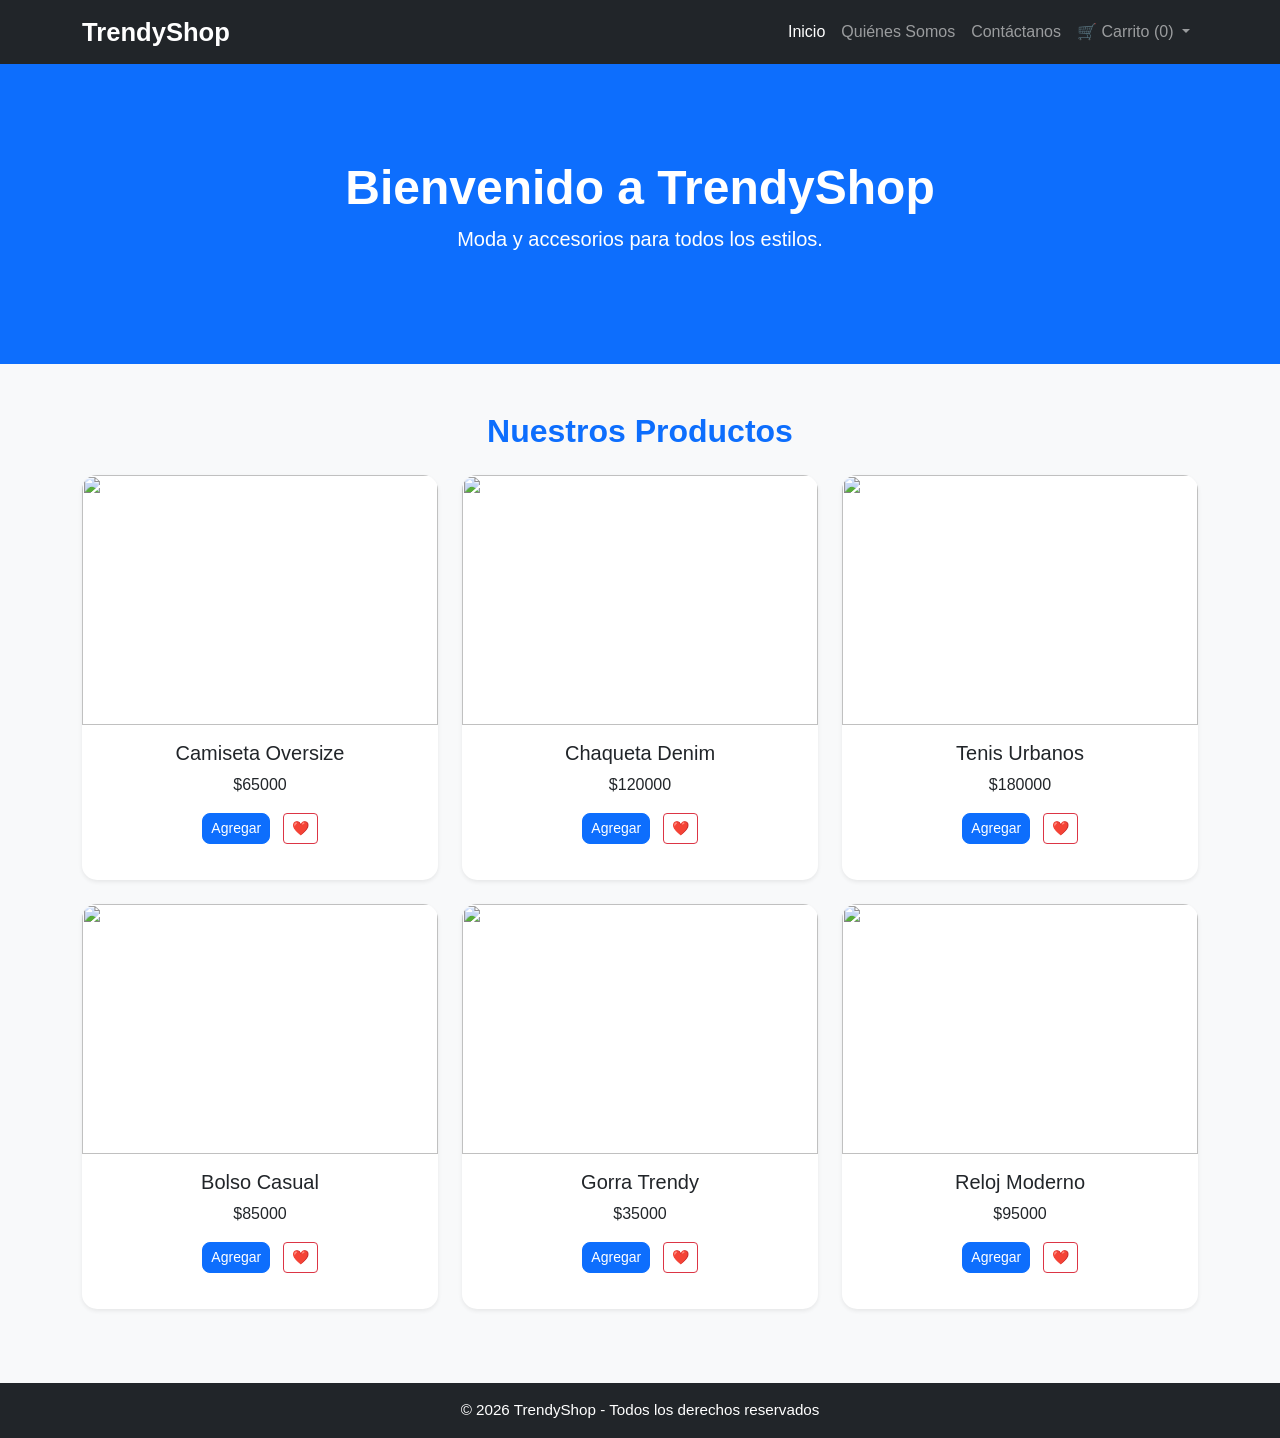
==== index.html @ 935853e8 "Merge branch 'recuperacion-funcional' of github.com:Khadija1103/Hackathon-Cohorte-12-Generation into" ====
<!doctype html>
<html lang="es">
  <head>
    <meta charset="UTF-8" />
    <meta name="viewport" content="width=device-width, initial-scale=1.0" />
    <title>TrendyShop - Inicio</title>

    <link
      href="https://cdn.jsdelivr.net/npm/bootstrap@5.3.3/dist/css/bootstrap.min.css"
      rel="stylesheet"
    />
    <link rel="stylesheet" href="css/style.css" />
  </head>

<body>

    <!-- Navbar -->
    <nav class="navbar navbar-expand-lg navbar-dark bg-dark">
        <div class="container">

            <a class="navbar-brand" href="index.html">
                TrendyShop
            </a>

            <button class="navbar-toggler" type="button" data-bs-toggle="collapse" data-bs-target="#menu">
                <span class="navbar-toggler-icon"></span>
            </button>

            <div class="collapse navbar-collapse" id="menu">
                <ul class="navbar-nav ms-auto">

                    <li class="nav-item">
                        <a class="nav-link active" href="index.html">Inicio</a>
                    </li>

                    <li class="nav-item">
                        <a class="nav-link" href="quienes-somos.html">Quiénes Somos</a>
                    </li>

                    <li class="nav-item">
                        <a class="nav-link" href="contactanos.html">Contáctanos</a>
                    </li>

                    <!-- 🛒 CARRITO DROPDOWN -->
                    <li class="nav-item dropdown">

                        <a class="nav-link dropdown-toggle" href="#" role="button" data-bs-toggle="dropdown">
                            🛒 Carrito (<span id="contador-carrito">0</span>)
                        </a>

                        <ul class="dropdown-menu dropdown-menu-end p-3" style="min-width: 300px;">

                            <li>
                                <div id="contenedor-carrito"></div>
                            </li>

                            <li><hr class="dropdown-divider"></li>

                            <li class="text-center">
                                <strong>Total: <span id="total">$0</span></strong>
                            </li>

                        </ul>

                    </li>

                </ul>
            </div>

        </div>
    </nav>

    <!-- Hero -->
    <header class="bg-primary text-white text-center py-5">
        <div class="container">
            <h1>Bienvenido a TrendyShop</h1>
            <p class="lead">
                Moda y accesorios para todos los estilos.
            </p>
        </div>
    </header>

    <!-- Catálogo -->
    <section class="container my-5">

        <h2 class="text-center mb-4">Nuestros Productos</h2>

        <div class="row" id="contenedor-productos">
            <!-- JS -->
        </div>

    </section>

    <!-- Footer -->
    <footer class="bg-dark text-white text-center p-3">
        <p class="mb-0">
            © 2026 TrendyShop - Todos los derechos reservados
        </p>
    </footer>

<!-- SCRIPTS -->
<script src="js/productos.js"></script>
<script src="js/carrito.js"></script>
<script src="js/ui.js"></script>
<script src="js/app.js"></script>
<script src="js/auth.js"></script>

    <script src="https://cdn.jsdelivr.net/npm/bootstrap@5.3.3/dist/js/bootstrap.bundle.min.js"></script>

</body>

</html>
---- css/style.css ----
:root {
  --primary: #111111;
  --secondary: #d7b98a;
  --accent: #e5d0ab;
  --background: #f8f8f6;
  --surface: #ffffff;
  --text: #232323;
}

/* RESET */
* {
  margin: 0;
  padding: 0;
  box-sizing: border-box;
}

/* GENERAL */
body {
  font-family: Arial, Helvetica, sans-serif;
  background-color: #f8f9fa;
  color: #333;
}

/* NAVBAR */
.navbar-brand {
  font-size: 1.6rem;
  font-weight: bold;
}

.nav-link {
  transition: 0.3s;
}

.nav-link:hover {
  color: #0d6efd !important;
}

/* HERO */
header {
  min-height: 300px;
  display: flex;
  align-items: center;
  justify-content: center;
}

header h1 {
  font-size: 3rem;
  font-weight: bold;
}

header p {
  font-size: 1.2rem;
}

/* TITULOS */
h2 {
  font-weight: bold;
  color: #0d6efd;
}

/* PRODUCTOS */
.product-img {
  width: 100%;
  height: 250px;
  object-fit: cover;
}

/* CARDS */
.card {
  border: none;
  border-radius: 15px;
  overflow: hidden;
  transition: 0.3s;
  margin-bottom: 20px;
}

.card:hover {
  transform: translateY(-8px);
  box-shadow: 0px 8px 20px rgba(0,0,0,0.15);
}

.card img {
  width: 100%;
  height: 250px;
  object-fit: cover;
}

.card-title {
  font-size: 1.2rem;
  font-weight: bold;
}

.card-text {
  color: #0d6efd;
  font-size: 1.1rem;
  font-weight: bold;
}

/* BOTONES */
.btn-primary {
  border-radius: 8px;
}

.btn-primary:hover {
  transform: scale(1.03);
}

/* AUTH */
.auth-container {
  max-width: 420px;
  margin: 60px auto;
  background: white;
  padding: 30px;
  border-radius: 15px;
  box-shadow: 0 5px 20px rgba(0,0,0,0.15);
}

.auth-title {
  text-align: center;
  font-size: 26px;
  margin-bottom: 20px;
  font-weight: bold;
  color: #0d6efd;
}

.auth-btn {
  width: 100%;
  border-radius: 10px;
}

/* PERFIL */
.perfil-container {
  max-width: 600px;
  margin: 40px auto;
  background: #fff;
  padding: 30px;
  border-radius: 12px;
  box-shadow: 0 4px 20px rgba(0,0,0,0.1);
  text-align: center;
}

/* SIDEBAR */
.sidebar {
  position: fixed;
  top: 0;
  left: -250px;
  width: 250px;
  height: 100%;
  background: #111;
  padding-top: 60px;
  transition: 0.3s;
}

.sidebar.active {
  left: 0;
}

.sidebar a {
  display: block;
  color: white;
  padding: 15px;
  text-decoration: none;
}

.sidebar a:hover {
  background: #0d6efd;
}

/* FOOTER */
footer {
  margin-top: 50px;
  font-size: 0.95rem;
}

/* RESPONSIVE */
@media (max-width: 768px) {
  header h1 { font-size: 2.2rem; }
  header p { font-size: 1rem; }
  .navbar-brand { font-size: 1.3rem; }
}

@media (max-width: 576px) {
  header {
    min-height: 220px;
    padding: 20px;
  }

  header h1 { font-size: 1.8rem; }
  h2 { font-size: 1.5rem; }

  .card img {
    height: 200px;
  }
}
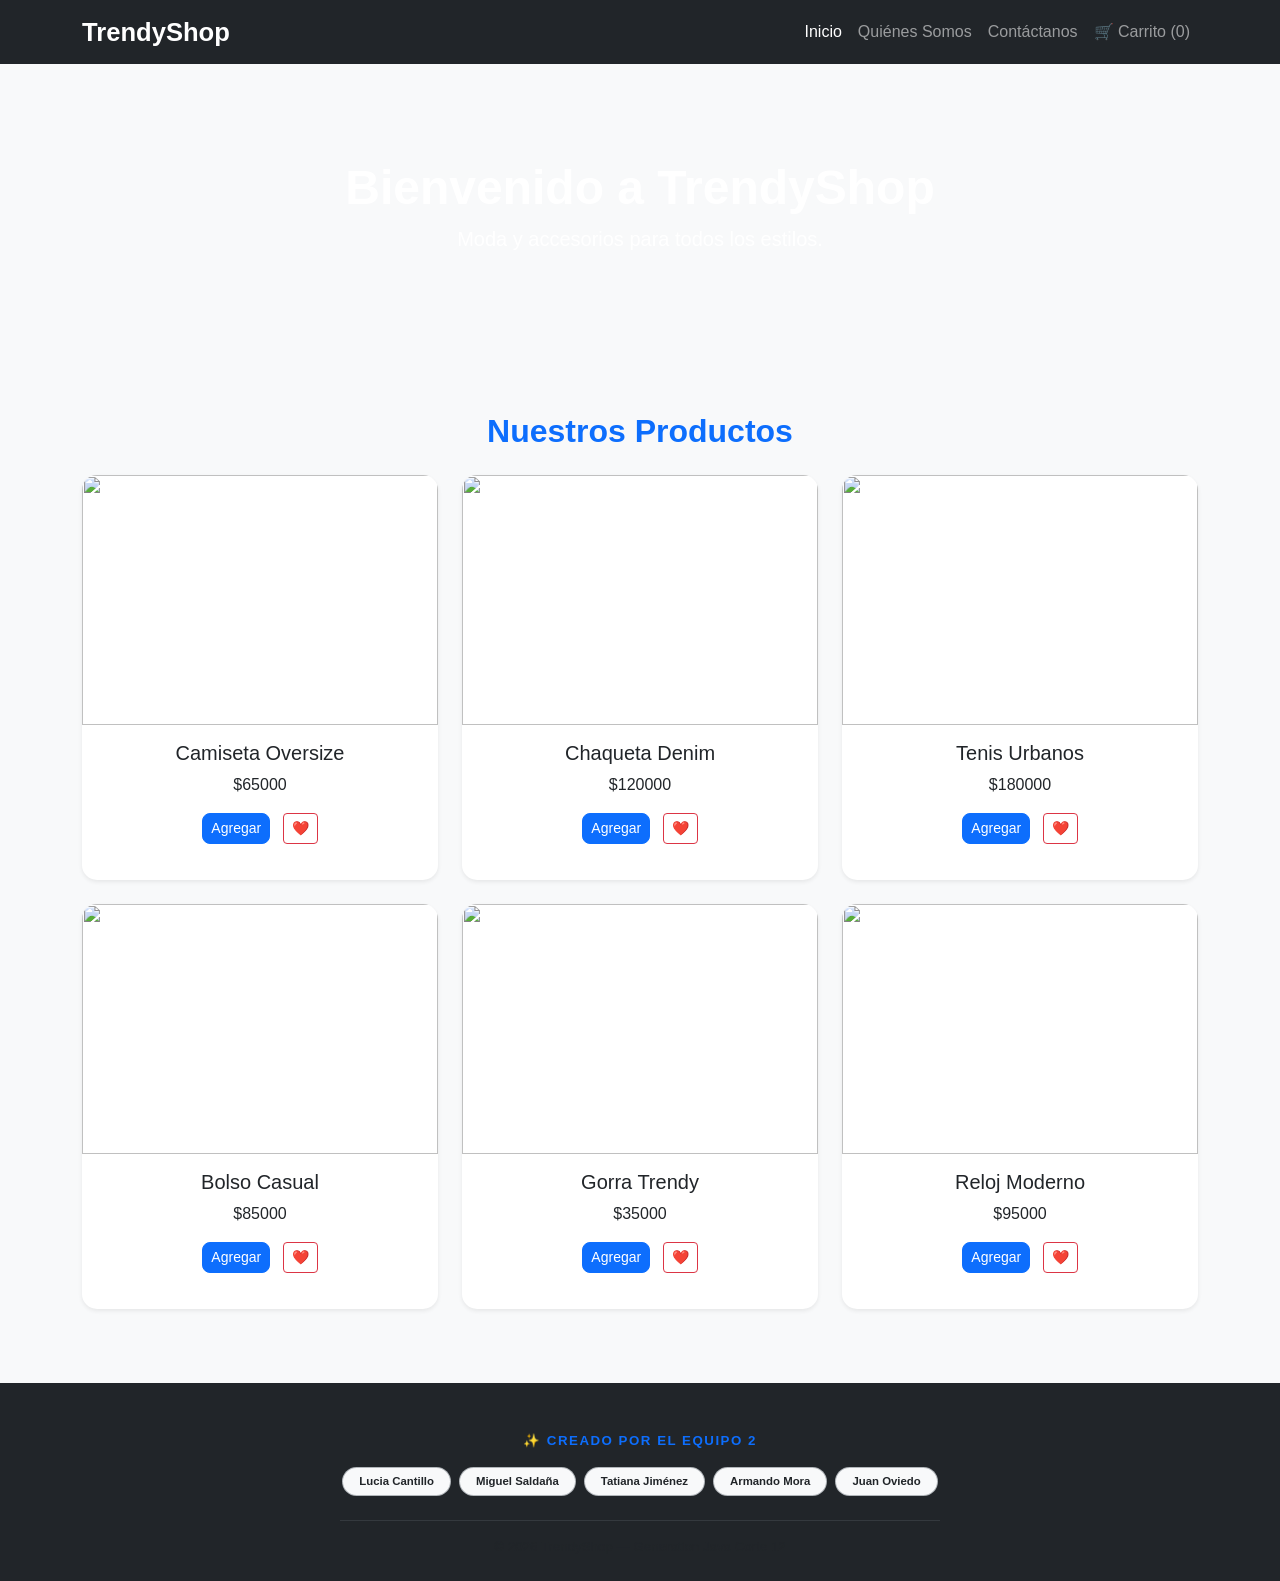
==== commit 808a8fb2: "Footer y formato del codigo HTML" ====
--- a/index.html
+++ b/index.html
@@ -1,112 +1,102 @@
 <!doctype html>
 <html lang="es">
-  <head>
-    <meta charset="UTF-8" />
-    <meta name="viewport" content="width=device-width, initial-scale=1.0" />
-    <title>TrendyShop - Inicio</title>
 
-    <link
-      href="https://cdn.jsdelivr.net/npm/bootstrap@5.3.3/dist/css/bootstrap.min.css"
-      rel="stylesheet"
-    />
-    <link rel="stylesheet" href="css/style.css" />
-  </head>
+<head>
+  <meta charset="UTF-8" />
+  <meta name="viewport" content="width=device-width, initial-scale=1.0" />
+  <title>TrendyShop - Inicio</title>
+
+  <link href="https://cdn.jsdelivr.net/npm/bootstrap@5.3.3/dist/css/bootstrap.min.css" rel="stylesheet" />
+  <link rel="stylesheet" href="css/style.css" />
+</head>
 
 <body>
+  <!-- Navbar -->
+  <nav class="navbar navbar-expand-lg navbar-dark bg-dark">
+    <div class="container">
+      <a class="navbar-brand" href="index.html"> TrendyShop </a>
 
-    <!-- Navbar -->
-    <nav class="navbar navbar-expand-lg navbar-dark bg-dark">
-        <div class="container">
+      <button class="navbar-toggler" type="button" data-bs-toggle="collapse" data-bs-target="#menu">
+        <span class="navbar-toggler-icon"></span>
+      </button>
 
-            <a class="navbar-brand" href="index.html">
-                TrendyShop
+      <div class="collapse navbar-collapse" id="menu">
+        <ul class="navbar-nav ms-auto">
+          <li class="nav-item">
+            <a class="nav-link active" href="index.html">Inicio</a>
+          </li>
+
+          <li class="nav-item">
+            <a class="nav-link" href="quienes-somos.html">Quiénes Somos</a>
+          </li>
+
+          <li class="nav-item">
+            <a class="nav-link" href="contactanos.html">Contáctanos</a>
+          </li>
+
+          <li class="nav-item">
+            <a class="nav-link" href="#">
+              🛒 Carrito (<span id="contador-carrito">0</span>)
             </a>
+          </li>
+        </ul>
+      </div>
+    </div>
+  </nav>
 
-            <button class="navbar-toggler" type="button" data-bs-toggle="collapse" data-bs-target="#menu">
-                <span class="navbar-toggler-icon"></span>
-            </button>
+  <!-- Hero -->
+  <header class="b text-white text-center py-5 ">
+    <div class="container">
+      <h1>Bienvenido a TrendyShop</h1>
+      <p class="lead">Moda y accesorios para todos los estilos.</p>
+    </div>
+  </header>
 
-            <div class="collapse navbar-collapse" id="menu">
-                <ul class="navbar-nav ms-auto">
+  <!-- Catálogo -->
+  <main>
+    <section class="container my-5">
+      <h2 class="text-center mb-4">Nuestros Productos</h2>
 
-                    <li class="nav-item">
-                        <a class="nav-link active" href="index.html">Inicio</a>
-                    </li>
+      <div class="row" id="contenedor-productos">
+        <!-- Las tarjetas se cargarán con JavaScript -->
+      </div>
+    </section>
+  </main>
 
-                    <li class="nav-item">
-                        <a class="nav-link" href="quienes-somos.html">Quiénes Somos</a>
-                    </li>
+  <footer class="bg-dark text-white pt-5 pb-4">
+    <div class="container text-center">
 
-                    <li class="nav-item">
-                        <a class="nav-link" href="contactanos.html">Contáctanos</a>
-                    </li>
+      <p class="mb-3 text-uppercase fw-bold small" style="color: #0d6efd; letter-spacing: 1.5px;">
+        ✨ Creado por el equipo 2
+      </p>
 
-                    <!-- 🛒 CARRITO DROPDOWN -->
-                    <li class="nav-item dropdown">
+      <div class="d-flex flex-wrap justify-content-center gap-2 mb-4">
+        <span class="badge rounded-pill bg-light text-dark px-3 py-2 border border-secondary border-opacity-50">Lucia
+          Cantillo</span>
+        <span class="badge rounded-pill bg-light text-dark px-3 py-2 border border-secondary border-opacity-50">Miguel
+          Saldaña</span>
+        <span class="badge rounded-pill bg-light text-dark px-3 py-2 border border-secondary border-opacity-50">Tatiana
+          Jiménez</span>
+        <span class="badge rounded-pill bg-light text-dark px-3 py-2 border border-secondary border-opacity-50">Armando
+          Mora</span>
+        <span class="badge rounded-pill bg-light text-dark px-3 py-2 border border-secondary border-opacity-50">Juan
+          Oviedo</span>
+      </div>
 
-                        <a class="nav-link dropdown-toggle" href="#" role="button" data-bs-toggle="dropdown">
-                            🛒 Carrito (<span id="contador-carrito">0</span>)
-                        </a>
+      <hr class="border-secondary opacity-25 my-3" style="max-width: 600px; margin: 0 auto;">
 
-                        <ul class="dropdown-menu dropdown-menu-end p-3" style="min-width: 300px;">
+      <p class="mb-0 text-muted small">
+        © 2026 TrendyShop — Generation Java Corte 12
+      </p>
+    </div>
+  </footer>
+  <!-- Scripts -->
+  <script src="js/productos.js"></script>
+  <script src="js/carrito.js"></script>
+  <script src="js/ui.js"></script>
+  <script src="js/app.js"></script>
 
-                            <li>
-                                <div id="contenedor-carrito"></div>
-                            </li>
-
-                            <li><hr class="dropdown-divider"></li>
-
-                            <li class="text-center">
-                                <strong>Total: <span id="total">$0</span></strong>
-                            </li>
-
-                        </ul>
-
-                    </li>
-
-                </ul>
-            </div>
-
-        </div>
-    </nav>
-
-    <!-- Hero -->
-    <header class="bg-primary text-white text-center py-5">
-        <div class="container">
-            <h1>Bienvenido a TrendyShop</h1>
-            <p class="lead">
-                Moda y accesorios para todos los estilos.
-            </p>
-        </div>
-    </header>
-
-    <!-- Catálogo -->
-    <section class="container my-5">
-
-        <h2 class="text-center mb-4">Nuestros Productos</h2>
-
-        <div class="row" id="contenedor-productos">
-            <!-- JS -->
-        </div>
-
-    </section>
-
-    <!-- Footer -->
-    <footer class="bg-dark text-white text-center p-3">
-        <p class="mb-0">
-            © 2026 TrendyShop - Todos los derechos reservados
-        </p>
-    </footer>
-
-<!-- SCRIPTS -->
-<script src="js/productos.js"></script>
-<script src="js/carrito.js"></script>
-<script src="js/ui.js"></script>
-<script src="js/app.js"></script>
-<script src="js/auth.js"></script>
-
-    <script src="https://cdn.jsdelivr.net/npm/bootstrap@5.3.3/dist/js/bootstrap.bundle.min.js"></script>
-
+  <script src="https://cdn.jsdelivr.net/npm/bootstrap@5.3.3/dist/js/bootstrap.bundle.min.js"></script>
 </body>
 
-</html>
+</html>
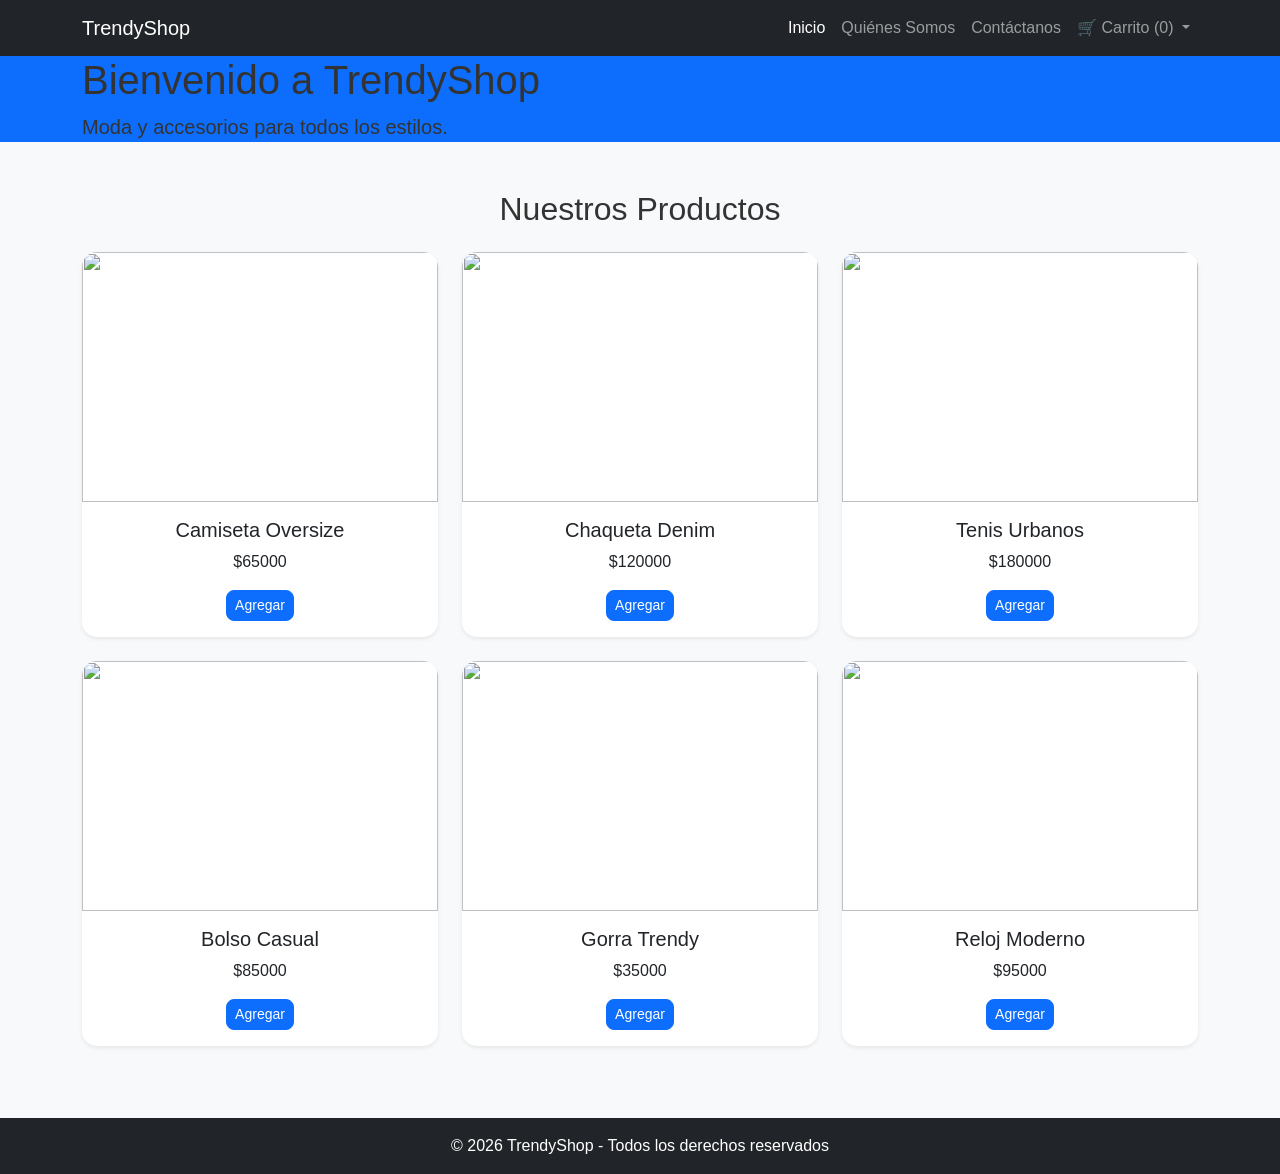
==== commit a2601886: "Modificaciones en el estilo del color del hero index. Todo funcionando sin error" ====
--- a/index.html
+++ b/index.html
@@ -1,102 +1,112 @@
 <!doctype html>
 <html lang="es">
+  <head>
+    <meta charset="UTF-8" />
+    <meta name="viewport" content="width=device-width, initial-scale=1.0" />
+    <title>TrendyShop - Inicio</title>
 
-<head>
-  <meta charset="UTF-8" />
-  <meta name="viewport" content="width=device-width, initial-scale=1.0" />
-  <title>TrendyShop - Inicio</title>
-
-  <link href="https://cdn.jsdelivr.net/npm/bootstrap@5.3.3/dist/css/bootstrap.min.css" rel="stylesheet" />
-  <link rel="stylesheet" href="css/style.css" />
-</head>
+    <link
+      href="https://cdn.jsdelivr.net/npm/bootstrap@5.3.3/dist/css/bootstrap.min.css"
+      rel="stylesheet"
+    />
+    <link rel="stylesheet" href="css/style.css" />
+  </head>
 
 <body>
-  <!-- Navbar -->
-  <nav class="navbar navbar-expand-lg navbar-dark bg-dark">
-    <div class="container">
-      <a class="navbar-brand" href="index.html"> TrendyShop </a>
 
-      <button class="navbar-toggler" type="button" data-bs-toggle="collapse" data-bs-target="#menu">
-        <span class="navbar-toggler-icon"></span>
-      </button>
+    <!-- Navbar -->
+    <nav class="navbar navbar-expand-lg navbar-dark bg-dark">
+        <div class="container">
 
-      <div class="collapse navbar-collapse" id="menu">
-        <ul class="navbar-nav ms-auto">
-          <li class="nav-item">
-            <a class="nav-link active" href="index.html">Inicio</a>
-          </li>
+            <a class="navbar-brand" href="index.html">
+                TrendyShop
+            </a>
 
-          <li class="nav-item">
-            <a class="nav-link" href="quienes-somos.html">Quiénes Somos</a>
-          </li>
+            <button class="navbar-toggler" type="button" data-bs-toggle="collapse" data-bs-target="#menu">
+                <span class="navbar-toggler-icon"></span>
+            </button>
 
-          <li class="nav-item">
-            <a class="nav-link" href="contactanos.html">Contáctanos</a>
-          </li>
+            <div class="collapse navbar-collapse" id="menu">
+                <ul class="navbar-nav ms-auto">
 
-          <li class="nav-item">
-            <a class="nav-link" href="#">
-              🛒 Carrito (<span id="contador-carrito">0</span>)
-            </a>
-          </li>
-        </ul>
-      </div>
-    </div>
-  </nav>
+                    <li class="nav-item">
+                        <a class="nav-link active" href="index.html">Inicio</a>
+                    </li>
 
-  <!-- Hero -->
-  <header class="b text-white text-center py-5 ">
-    <div class="container">
-      <h1>Bienvenido a TrendyShop</h1>
-      <p class="lead">Moda y accesorios para todos los estilos.</p>
-    </div>
-  </header>
+                    <li class="nav-item">
+                        <a class="nav-link" href="quienes-somos.html">Quiénes Somos</a>
+                    </li>
 
-  <!-- Catálogo -->
-  <main>
+                    <li class="nav-item">
+                        <a class="nav-link" href="contactanos.html">Contáctanos</a>
+                    </li>
+
+                    <!-- 🛒 CARRITO DROPDOWN -->
+                    <li class="nav-item dropdown">
+
+                        <a class="nav-link dropdown-toggle" href="#" role="button" data-bs-toggle="dropdown">
+                            🛒 Carrito (<span id="contador-carrito">0</span>)
+                        </a>
+
+                        <ul class="dropdown-menu dropdown-menu-end p-3" style="min-width: 300px;">
+
+                            <li>
+                                <div id="contenedor-carrito"></div>
+                            </li>
+
+                            <li><hr class="dropdown-divider"></li>
+
+                            <li class="text-center">
+                                <strong>Total: <span id="total">$0</span></strong>
+                            </li>
+
+                        </ul>
+
+                    </li>
+
+                </ul>
+            </div>
+
+        </div>
+    </nav>
+
+    <!-- Hero -->
+    <header class=bg-primary text-white text-center py-5">
+        <div class="container">
+            <h1>Bienvenido a TrendyShop</h1>
+            <p class="lead">
+                Moda y accesorios para todos los estilos.
+            </p>
+        </div>
+    </header>
+
+    <!-- Catálogo -->
     <section class="container my-5">
-      <h2 class="text-center mb-4">Nuestros Productos</h2>
 
-      <div class="row" id="contenedor-productos">
-        <!-- Las tarjetas se cargarán con JavaScript -->
-      </div>
+        <h2 class="text-center mb-4">Nuestros Productos</h2>
+
+        <div class="row" id="contenedor-productos">
+            <!-- JS -->
+        </div>
+
     </section>
-  </main>
 
-  <footer class="bg-dark text-white pt-5 pb-4">
-    <div class="container text-center">
+    <!-- Footer -->
+    <footer class="bg-dark text-white text-center p-3">
+        <p class="mb-0">
+            © 2026 TrendyShop - Todos los derechos reservados
+        </p>
+    </footer>
 
-      <p class="mb-3 text-uppercase fw-bold small" style="color: #0d6efd; letter-spacing: 1.5px;">
-        ✨ Creado por el equipo 2
-      </p>
+<!-- SCRIPTS -->
+<script src="js/productos.js"></script>
+<script src="js/carrito.js"></script>
+<script src="js/ui.js"></script>
+<script src="js/app.js"></script>
+<script src="js/auth.js"></script>
 
-      <div class="d-flex flex-wrap justify-content-center gap-2 mb-4">
-        <span class="badge rounded-pill bg-light text-dark px-3 py-2 border border-secondary border-opacity-50">Lucia
-          Cantillo</span>
-        <span class="badge rounded-pill bg-light text-dark px-3 py-2 border border-secondary border-opacity-50">Miguel
-          Saldaña</span>
-        <span class="badge rounded-pill bg-light text-dark px-3 py-2 border border-secondary border-opacity-50">Tatiana
-          Jiménez</span>
-        <span class="badge rounded-pill bg-light text-dark px-3 py-2 border border-secondary border-opacity-50">Armando
-          Mora</span>
-        <span class="badge rounded-pill bg-light text-dark px-3 py-2 border border-secondary border-opacity-50">Juan
-          Oviedo</span>
-      </div>
+    <script src="https://cdn.jsdelivr.net/npm/bootstrap@5.3.3/dist/js/bootstrap.bundle.min.js"></script>
 
-      <hr class="border-secondary opacity-25 my-3" style="max-width: 600px; margin: 0 auto;">
-
-      <p class="mb-0 text-muted small">
-        © 2026 TrendyShop — Generation Java Corte 12
-      </p>
-    </div>
-  </footer>
-  <!-- Scripts -->
-  <script src="js/productos.js"></script>
-  <script src="js/carrito.js"></script>
-  <script src="js/ui.js"></script>
-  <script src="js/app.js"></script>
-
-  <script src="https://cdn.jsdelivr.net/npm/bootstrap@5.3.3/dist/js/bootstrap.bundle.min.js"></script>
 </body>
 
-</html>+</html>
--- a/css/style.css
+++ b/css/style.css
@@ -1,194 +1,209 @@
-:root {
-  --primary: #111111;
-  --secondary: #d7b98a;
-  --accent: #e5d0ab;
-  --background: #f8f8f6;
-  --surface: #ffffff;
-  --text: #232323;
-}
-
 /* RESET */
-* {
-  margin: 0;
-  padding: 0;
-  box-sizing: border-box;
-}
-
-/* GENERAL */
-body {
-  font-family: Arial, Helvetica, sans-serif;
-  background-color: #f8f9fa;
-  color: #333;
-}
-
-/* NAVBAR */
-.navbar-brand {
-  font-size: 1.6rem;
-  font-weight: bold;
-}
-
-.nav-link {
-  transition: 0.3s;
-}
-
-.nav-link:hover {
-  color: #0d6efd !important;
-}
-
-/* HERO */
-header {
-  min-height: 300px;
-  display: flex;
-  align-items: center;
-  justify-content: center;
-}
-
-header h1 {
-  font-size: 3rem;
-  font-weight: bold;
-}
-
-header p {
-  font-size: 1.2rem;
-}
-
-/* TITULOS */
-h2 {
-  font-weight: bold;
-  color: #0d6efd;
-}
-
-/* PRODUCTOS */
-.product-img {
-  width: 100%;
-  height: 250px;
-  object-fit: cover;
-}
-
-/* CARDS */
-.card {
-  border: none;
-  border-radius: 15px;
-  overflow: hidden;
-  transition: 0.3s;
-  margin-bottom: 20px;
-}
-
-.card:hover {
-  transform: translateY(-8px);
-  box-shadow: 0px 8px 20px rgba(0,0,0,0.15);
-}
-
-.card img {
-  width: 100%;
-  height: 250px;
-  object-fit: cover;
-}
-
-.card-title {
-  font-size: 1.2rem;
-  font-weight: bold;
-}
-
-.card-text {
-  color: #0d6efd;
-  font-size: 1.1rem;
-  font-weight: bold;
+*{
+    margin: 0;
+    padding: 0;
+    box-sizing: border-box;
+}
+
+/* BODY */
+body{
+    font-family: Arial, Helvetica, sans-serif;
+    background-color: #f8f9fa;
+    color: #333;
+}
+
+/* =========================
+   AUTH (LOGIN / REGISTRO)
+========================= */
+
+.auth-container{
+    max-width: 420px;
+    margin: 90px auto;
+    background: white;
+    padding: 30px;
+    border-radius: 15px;
+    box-shadow: 0 5px 20px rgba(0,0,0,0.15);
+}
+
+.auth-title{
+    text-align: center;
+    font-size: 26px;
+    margin-bottom: 20px;
+    font-weight: bold;
+    color: #0d6efd;
+}
+
+.auth-container label{
+    font-weight: bold;
+}
+
+.form-control{
+    border-radius: 10px;
+}
+
+.form-control:focus{
+    box-shadow: 0 0 10px rgba(13,110,253,0.3);
+}
+
+.auth-btn{
+    width: 100%;
+    border-radius: 10px;
+    padding: 10px;
+    font-weight: bold;
+}
+
+/* LINKS */
+.auth-container a{
+    text-decoration: none;
+}
+
+.auth-container a:hover{
+    text-decoration: underline;
 }
 
 /* BOTONES */
-.btn-primary {
-  border-radius: 8px;
-}
-
-.btn-primary:hover {
-  transform: scale(1.03);
-}
-
-/* AUTH */
-.auth-container {
-  max-width: 420px;
-  margin: 60px auto;
-  background: white;
-  padding: 30px;
-  border-radius: 15px;
-  box-shadow: 0 5px 20px rgba(0,0,0,0.15);
-}
-
-.auth-title {
-  text-align: center;
-  font-size: 26px;
-  margin-bottom: 20px;
-  font-weight: bold;
-  color: #0d6efd;
-}
-
-.auth-btn {
-  width: 100%;
-  border-radius: 10px;
-}
-
-/* PERFIL */
-.perfil-container {
-  max-width: 600px;
-  margin: 40px auto;
-  background: #fff;
-  padding: 30px;
-  border-radius: 12px;
-  box-shadow: 0 4px 20px rgba(0,0,0,0.1);
-  text-align: center;
-}
-
-/* SIDEBAR */
-.sidebar {
-  position: fixed;
-  top: 0;
-  left: -250px;
-  width: 250px;
-  height: 100%;
-  background: #111;
-  padding-top: 60px;
-  transition: 0.3s;
-}
-
-.sidebar.active {
-  left: 0;
-}
-
-.sidebar a {
-  display: block;
-  color: white;
-  padding: 15px;
-  text-decoration: none;
-}
-
-.sidebar a:hover {
-  background: #0d6efd;
-}
-
-/* FOOTER */
-footer {
-  margin-top: 50px;
-  font-size: 0.95rem;
-}
-
-/* RESPONSIVE */
-@media (max-width: 768px) {
-  header h1 { font-size: 2.2rem; }
-  header p { font-size: 1rem; }
-  .navbar-brand { font-size: 1.3rem; }
-}
-
-@media (max-width: 576px) {
-  header {
-    min-height: 220px;
-    padding: 20px;
-  }
-
-  header h1 { font-size: 1.8rem; }
-  h2 { font-size: 1.5rem; }
-
-  .card img {
-    height: 200px;
-  }
+.btn-primary{
+    border-radius: 8px;
+}
+
+.btn-primary:hover{
+    transform: scale(1.03);
+}
+
+/* =========================
+   PERFIL
+========================= */
+
+.perfil-avatar{
+    width: 120px;
+    height: 120px;
+    border-radius: 50%;
+    object-fit: cover;
+    border: 4px solid #0d6efd;
+    margin-bottom: 15px;
+}
+
+/* =========================
+   LOGO
+========================= */
+
+.logo-boton{
+    position: fixed;
+    top: 15px;
+    left: 15px;
+    z-index: 9999;
+    cursor: pointer;
+}
+
+.logo-boton img{
+    width: 50px;
+    height: 50px;
+    object-fit: contain;
+}
+
+/* =========================
+   MENU
+========================= */
+
+.menu{
+    position: fixed;
+    top: 80px;
+    left: 15px;
+    width: 220px;
+    background: white;
+    border-radius: 10px;
+    box-shadow: 0 5px 15px rgba(0,0,0,0.2);
+    display: none;
+    z-index: 9999;
+}
+
+.menu.show{
+    display: block;
+}
+
+.menu a{
+    display: block;
+    padding: 12px;
+    text-decoration: none;
+    color: #333;
+    border-bottom: 1px solid #eee;
+}
+
+.menu a:hover{
+    background: #0d6efd;
+    color: white;
+}
+
+/* OVERLAY */
+
+.overlay{
+    position: fixed;
+    width: 100%;
+    height: 100%;
+    background: rgba(0,0,0,0.5);
+    top: 0;
+    left: 0;
+    display: none;
+    z-index: 9000;
+}
+
+.overlay.active{
+    display: block;
+}
+
+/* =========================
+   TARJETAS
+========================= */
+
+.card{
+    border: none;
+    border-radius: 15px;
+    overflow: hidden;
+    transition: .3s;
+}
+
+.card:hover{
+    transform: translateY(-5px);
+}
+
+.card img{
+    width: 100%;
+    height: 250px;
+    object-fit: cover;
+}
+
+/* =========================
+   RESPONSIVE
+========================= */
+
+@media(max-width:768px){
+
+    .auth-container{
+        margin: 50px 20px;
+    }
+
+    .card img{
+        height: 220px;
+    }
+}
+
+@media(max-width:576px){
+
+    .perfil-avatar{
+        width: 90px;
+        height: 90px;
+    }
+
+    .logo-boton img{
+        width: 40px;
+        height: 40px;
+    }
+
+    .card img{
+        height: 180px;
+    }
+
+    .auth-title{
+        font-size: 22px;
+    }
 }
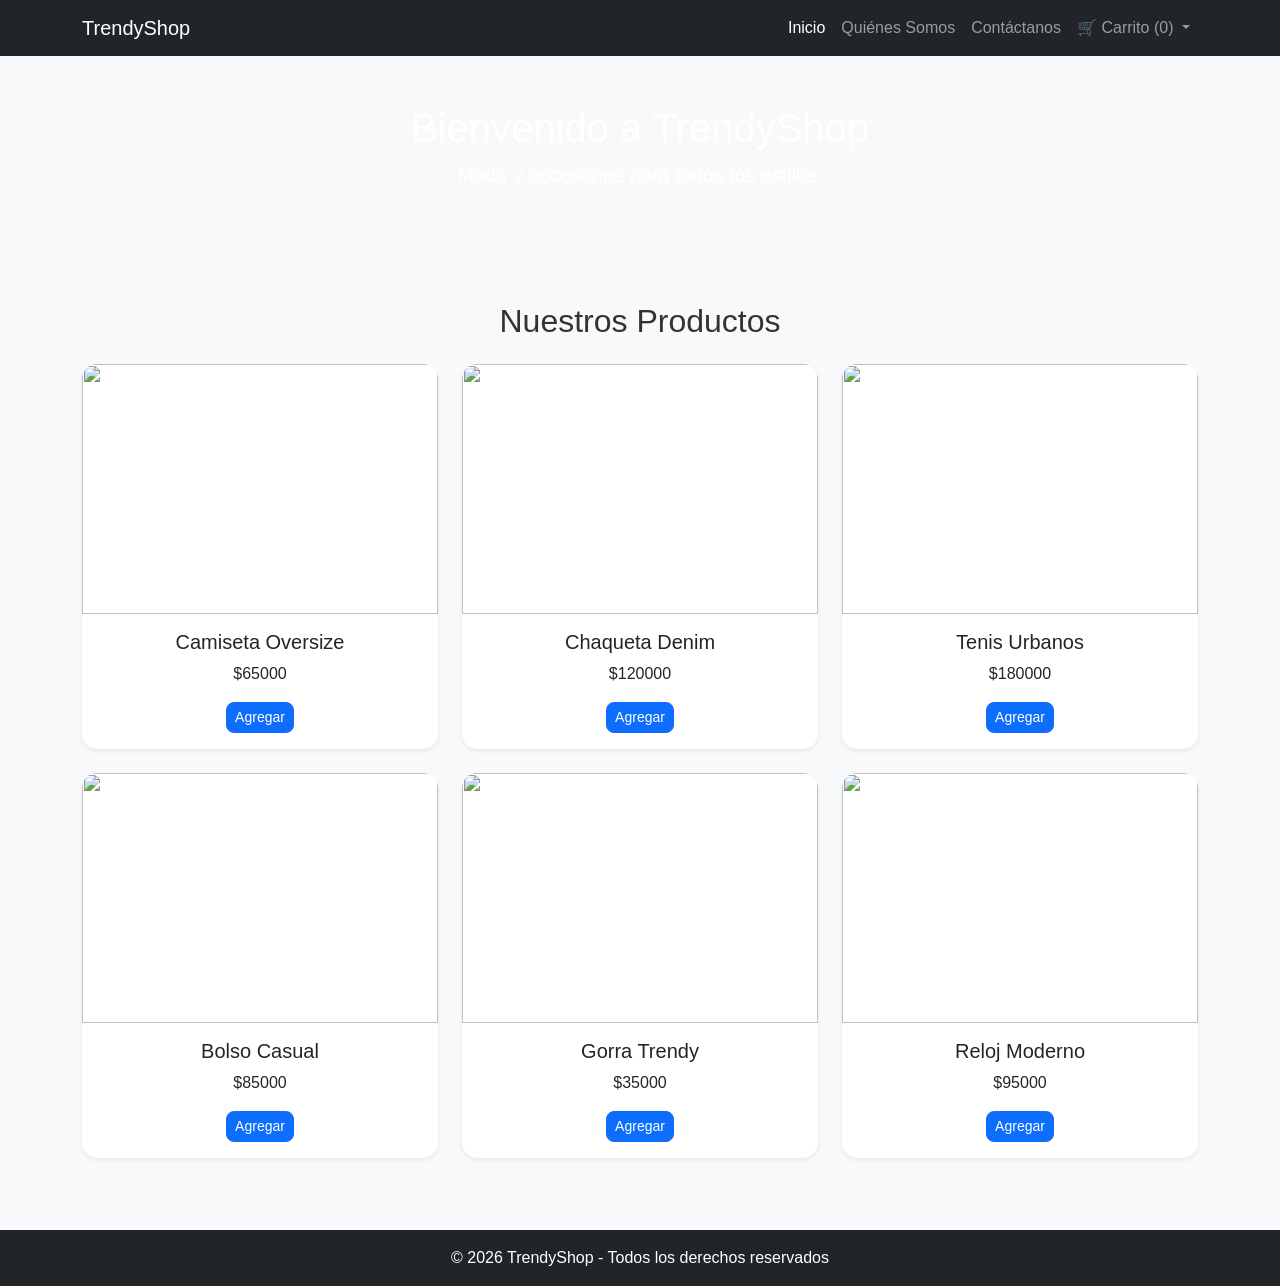
==== commit 97c4269c: "Modificaciones en el estilo del color del hero index. Todo funcionando sin error" ====
--- a/index.html
+++ b/index.html
@@ -71,7 +71,7 @@
     </nav>
 
     <!-- Hero -->
-    <header class=bg-primary text-white text-center py-5">
+    <header class="b text-white text-center py-5">
         <div class="container">
             <h1>Bienvenido a TrendyShop</h1>
             <p class="lead">
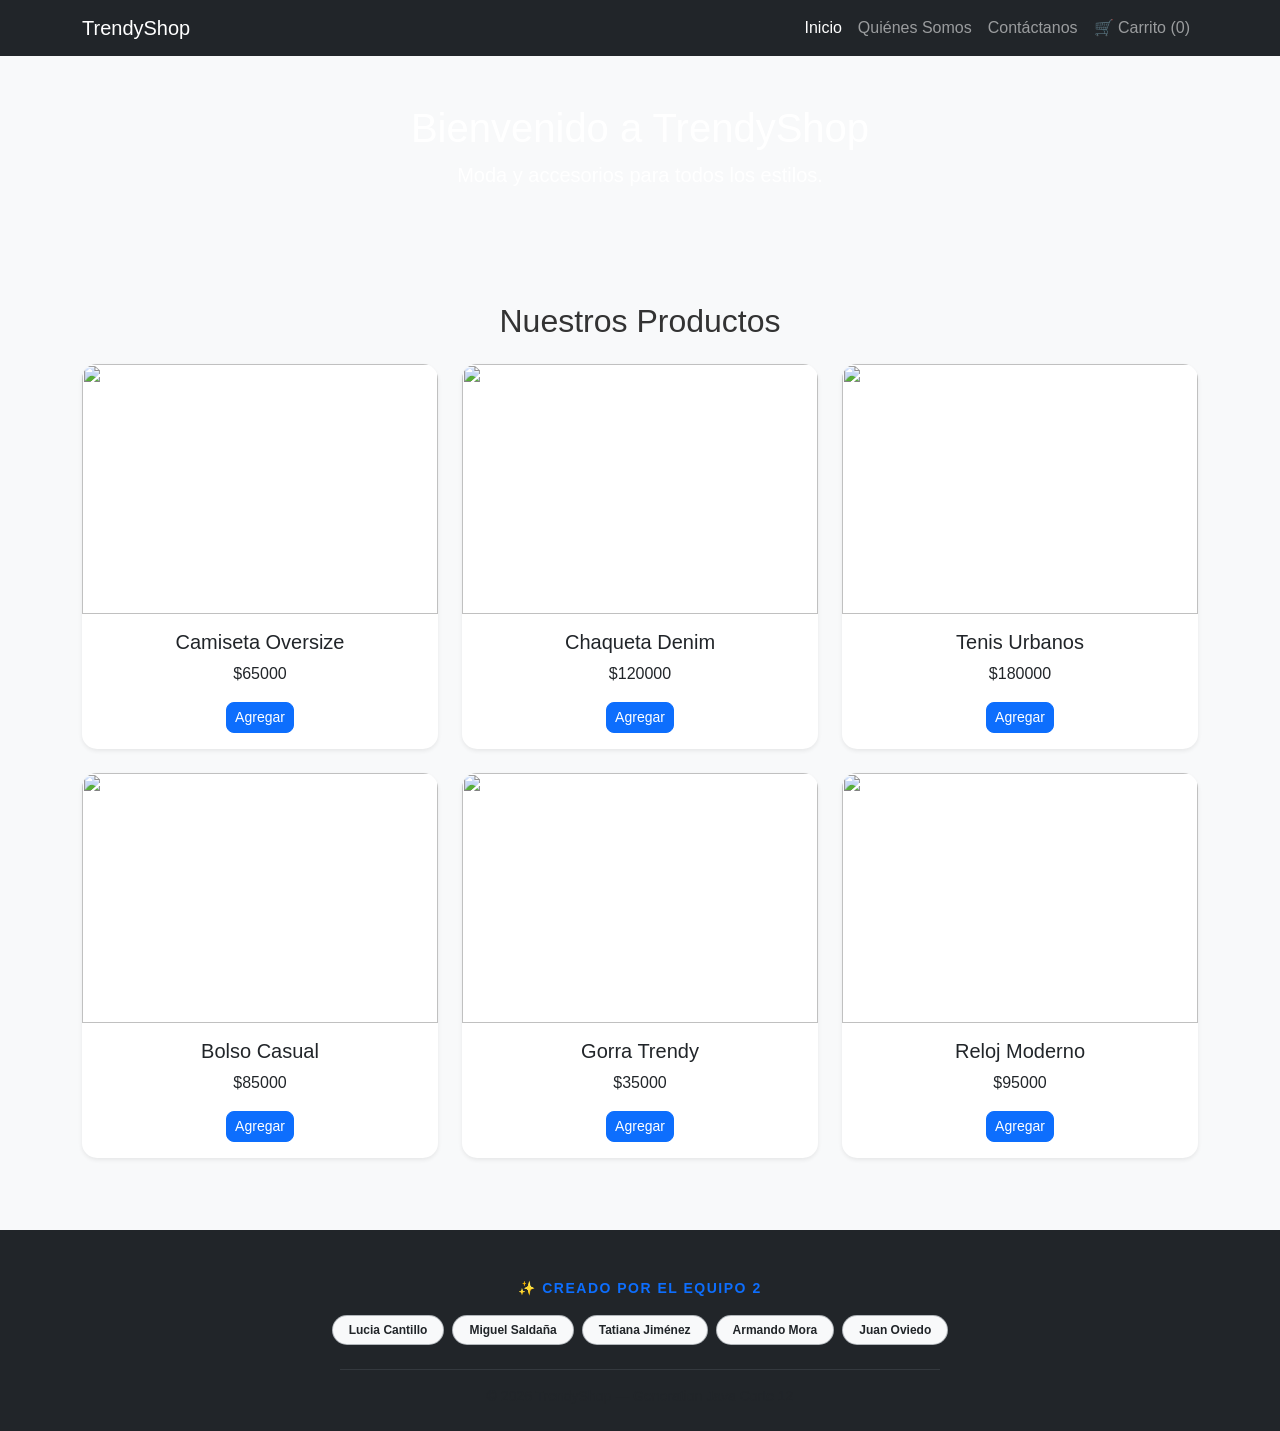
==== commit c0bbb4b6: "Modificaciones de codigo con inicio y registro" ====
--- a/index.html
+++ b/index.html
@@ -12,101 +12,114 @@
     <link rel="stylesheet" href="css/style.css" />
   </head>
 
-<body>
-
+  <body>
     <!-- Navbar -->
     <nav class="navbar navbar-expand-lg navbar-dark bg-dark">
-        <div class="container">
+      <div class="container">
+        <a class="navbar-brand" href="index.html"> TrendyShop </a>
 
-            <a class="navbar-brand" href="index.html">
-                TrendyShop
-            </a>
+        <button
+          class="navbar-toggler"
+          type="button"
+          data-bs-toggle="collapse"
+          data-bs-target="#menu"
+        >
+          <span class="navbar-toggler-icon"></span>
+        </button>
 
-            <button class="navbar-toggler" type="button" data-bs-toggle="collapse" data-bs-target="#menu">
-                <span class="navbar-toggler-icon"></span>
-            </button>
+        <div class="collapse navbar-collapse" id="menu">
+          <ul class="navbar-nav ms-auto">
+            <li class="nav-item">
+              <a class="nav-link active" href="index.html">Inicio</a>
+            </li>
 
-            <div class="collapse navbar-collapse" id="menu">
-                <ul class="navbar-nav ms-auto">
+            <li class="nav-item">
+              <a class="nav-link" href="quienes-somos.html">Quiénes Somos</a>
+            </li>
 
-                    <li class="nav-item">
-                        <a class="nav-link active" href="index.html">Inicio</a>
-                    </li>
+            <li class="nav-item">
+              <a class="nav-link" href="contactanos.html">Contáctanos</a>
+            </li>
 
-                    <li class="nav-item">
-                        <a class="nav-link" href="quienes-somos.html">Quiénes Somos</a>
-                    </li>
-
-                    <li class="nav-item">
-                        <a class="nav-link" href="contactanos.html">Contáctanos</a>
-                    </li>
-
-                    <!-- 🛒 CARRITO DROPDOWN -->
-                    <li class="nav-item dropdown">
-
-                        <a class="nav-link dropdown-toggle" href="#" role="button" data-bs-toggle="dropdown">
-                            🛒 Carrito (<span id="contador-carrito">0</span>)
-                        </a>
-
-                        <ul class="dropdown-menu dropdown-menu-end p-3" style="min-width: 300px;">
-
-                            <li>
-                                <div id="contenedor-carrito"></div>
-                            </li>
-
-                            <li><hr class="dropdown-divider"></li>
-
-                            <li class="text-center">
-                                <strong>Total: <span id="total">$0</span></strong>
-                            </li>
-
-                        </ul>
-
-                    </li>
-
-                </ul>
-            </div>
-
+            <!-- 🛒 CARRITO DROPDOWN -->
+            <li class="nav-item">
+              <a class="nav-link" href="carrito.html">
+                🛒 Carrito (<span id="contador-carrito">0</span>)
+              </a>
+            </li>
+          </ul>
         </div>
+      </div>
     </nav>
 
     <!-- Hero -->
     <header class="b text-white text-center py-5">
-        <div class="container">
-            <h1>Bienvenido a TrendyShop</h1>
-            <p class="lead">
-                Moda y accesorios para todos los estilos.
-            </p>
-        </div>
+      <div class="container">
+        <h1>Bienvenido a TrendyShop</h1>
+        <p class="lead">Moda y accesorios para todos los estilos.</p>
+      </div>
     </header>
 
     <!-- Catálogo -->
     <section class="container my-5">
+      <h2 class="text-center mb-4">Nuestros Productos</h2>
 
-        <h2 class="text-center mb-4">Nuestros Productos</h2>
-
-        <div class="row" id="contenedor-productos">
-            <!-- JS -->
-        </div>
-
+      <div class="row" id="contenedor-productos">
+        <!-- JS -->
+      </div>
     </section>
 
     <!-- Footer -->
-    <footer class="bg-dark text-white text-center p-3">
-        <p class="mb-0">
-            © 2026 TrendyShop - Todos los derechos reservados
+    <footer class="bg-dark text-white pt-5 pb-4">
+      <div class="container text-center">
+        <p
+          class="mb-3 text-uppercase fw-bold small"
+          style="color: #0d6efd; letter-spacing: 1.5px"
+        >
+          ✨ Creado por el equipo 2
         </p>
+
+        <div class="d-flex flex-wrap justify-content-center gap-2 mb-4">
+          <span
+            class="badge rounded-pill bg-light text-dark px-3 py-2 border border-secondary border-opacity-50"
+            >Lucia Cantillo</span
+          >
+          <span
+            class="badge rounded-pill bg-light text-dark px-3 py-2 border border-secondary border-opacity-50"
+            >Miguel Saldaña</span
+          >
+          <span
+            class="badge rounded-pill bg-light text-dark px-3 py-2 border border-secondary border-opacity-50"
+            >Tatiana Jiménez</span
+          >
+          <span
+            class="badge rounded-pill bg-light text-dark px-3 py-2 border border-secondary border-opacity-50"
+            >Armando Mora</span
+          >
+          <span
+            class="badge rounded-pill bg-light text-dark px-3 py-2 border border-secondary border-opacity-50"
+            >Juan Oviedo</span
+          >
+        </div>
+
+        <hr
+          class="border-secondary opacity-25 my-3"
+          style="max-width: 600px; margin: 0 auto"
+        />
+
+        <p class="mb-0 text-muted small">
+          © 2026 TrendyShop — Generation Java Corte 12
+        </p>
+      </div>
     </footer>
 
-<!-- SCRIPTS -->
-<script src="js/productos.js"></script>
-<script src="js/carrito.js"></script>
-<script src="js/ui.js"></script>
-<script src="js/app.js"></script>
-<script src="js/auth.js"></script>
+    <!-- SCRIPTS -->
+    <script src="js/productos.js"></script>
+    <script src="js/carrito.js"></script>
+    <script src="js/ui.js"></script>
+    <script src="js/app.js"></script>
+    <script src="js/auth.js"></script>
 
     <script src="https://cdn.jsdelivr.net/npm/bootstrap@5.3.3/dist/js/bootstrap.bundle.min.js"></script>
-
-</body>
-
+  </body>
 </html>
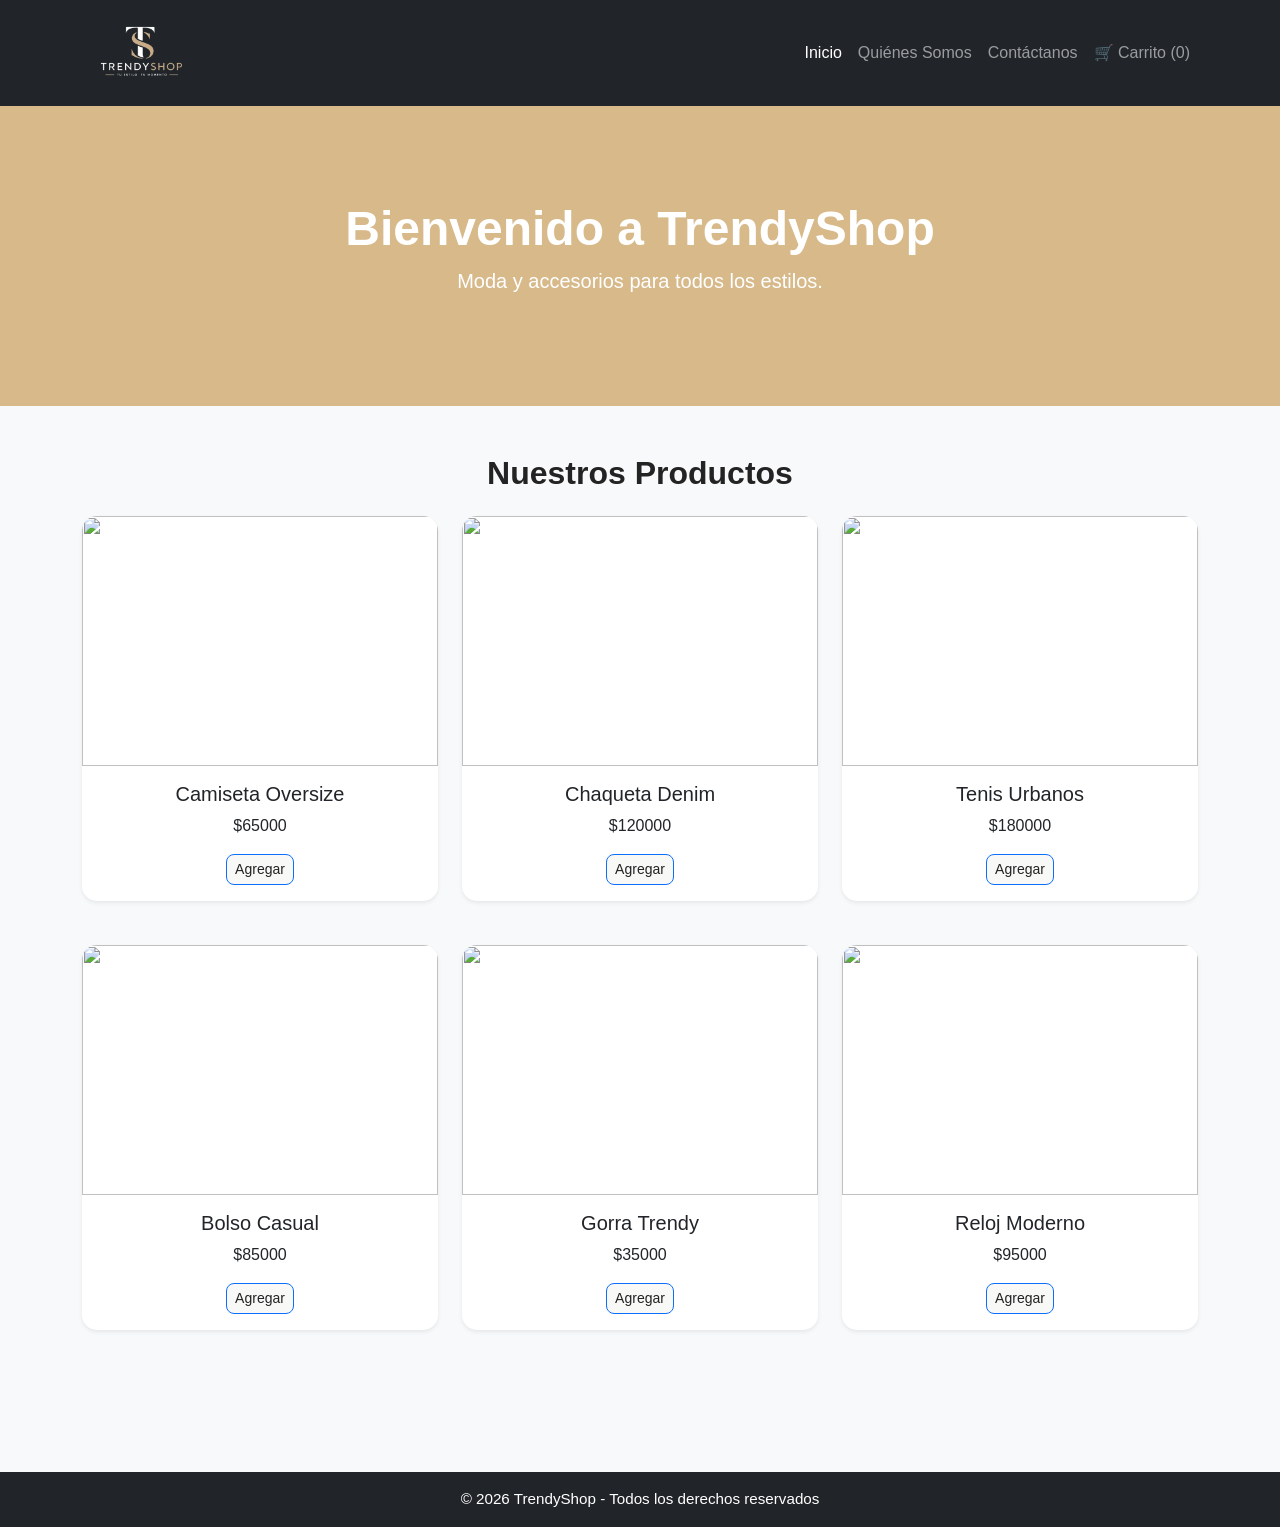
==== commit 2f0c6a9e: "agregando funcionalidades a contáctanos" ====
--- a/index.html
+++ b/index.html
@@ -15,8 +15,10 @@
   <body>
     <!-- Navbar -->
     <nav class="navbar navbar-expand-lg navbar-dark bg-dark">
-      <div class="container">
-        <a class="navbar-brand" href="index.html"> TrendyShop </a>
+      <div class="container" id="container-navbar">
+        <a class="navbar-brand" href="index.html" id="logo"> 
+          <img src="assets/images/logo - blanco.png" alt="">   
+        </a>
 
         <button
           class="navbar-toggler"
@@ -41,9 +43,8 @@
               <a class="nav-link" href="contactanos.html">Contáctanos</a>
             </li>
 
-            <!-- 🛒 CARRITO DROPDOWN -->
             <li class="nav-item">
-              <a class="nav-link" href="carrito.html">
+              <a class="nav-link" href="#">
                 🛒 Carrito (<span id="contador-carrito">0</span>)
               </a>
             </li>
@@ -53,7 +54,7 @@
     </nav>
 
     <!-- Hero -->
-    <header class="b text-white text-center py-5">
+    <header class="b text-white text-center py-5 ">
       <div class="container">
         <h1>Bienvenido a TrendyShop</h1>
         <p class="lead">Moda y accesorios para todos los estilos.</p>
@@ -61,64 +62,26 @@
     </header>
 
     <!-- Catálogo -->
-    <section class="container my-5">
-      <h2 class="text-center mb-4">Nuestros Productos</h2>
+    <main>
+      <section class="container my-5">
+        <h2 class="text-center mb-4">Nuestros Productos</h2>
 
-      <div class="row" id="contenedor-productos">
-        <!-- JS -->
-      </div>
-    </section>
+        <div class="row" id="contenedor-productos">
+          <!-- Las tarjetas se cargarán con JavaScript -->
+        </div>
+      </section>
+    </main>
 
     <!-- Footer -->
-    <footer class="bg-dark text-white pt-5 pb-4">
-      <div class="container text-center">
-        <p
-          class="mb-3 text-uppercase fw-bold small"
-          style="color: #0d6efd; letter-spacing: 1.5px"
-        >
-          ✨ Creado por el equipo 2
-        </p>
-
-        <div class="d-flex flex-wrap justify-content-center gap-2 mb-4">
-          <span
-            class="badge rounded-pill bg-light text-dark px-3 py-2 border border-secondary border-opacity-50"
-            >Lucia Cantillo</span
-          >
-          <span
-            class="badge rounded-pill bg-light text-dark px-3 py-2 border border-secondary border-opacity-50"
-            >Miguel Saldaña</span
-          >
-          <span
-            class="badge rounded-pill bg-light text-dark px-3 py-2 border border-secondary border-opacity-50"
-            >Tatiana Jiménez</span
-          >
-          <span
-            class="badge rounded-pill bg-light text-dark px-3 py-2 border border-secondary border-opacity-50"
-            >Armando Mora</span
-          >
-          <span
-            class="badge rounded-pill bg-light text-dark px-3 py-2 border border-secondary border-opacity-50"
-            >Juan Oviedo</span
-          >
-        </div>
-
-        <hr
-          class="border-secondary opacity-25 my-3"
-          style="max-width: 600px; margin: 0 auto"
-        />
-
-        <p class="mb-0 text-muted small">
-          © 2026 TrendyShop — Generation Java Corte 12
-        </p>
-      </div>
+    <footer class="bg-dark text-white text-center p-3">
+      <p class="mb-0">© 2026 TrendyShop - Todos los derechos reservados</p>
     </footer>
 
-    <!-- SCRIPTS -->
+    <!-- Scripts -->
     <script src="js/productos.js"></script>
     <script src="js/carrito.js"></script>
     <script src="js/ui.js"></script>
     <script src="js/app.js"></script>
-    <script src="js/auth.js"></script>
 
     <script src="https://cdn.jsdelivr.net/npm/bootstrap@5.3.3/dist/js/bootstrap.bundle.min.js"></script>
   </body>
--- a/css/style.css
+++ b/css/style.css
@@ -1,209 +1,198 @@
-/* RESET */
-*{
-    margin: 0;
-    padding: 0;
-    box-sizing: border-box;
+:root {
+  --primary: #111111;
+  --secondary: #d7b98a;
+  --accent: #e5d0ab;
+  --background: #f8f8f6;
+  --surface: #ffffff;
+  --text: #232323;
 }
 
-/* BODY */
-body{
-    font-family: Arial, Helvetica, sans-serif;
-    background-color: #f8f9fa;
-    color: #333;
+/* RESET */
+* {
+  margin: 0;
+  padding: 0;
+  box-sizing: border-box;
 }
 
-/* =========================
-   AUTH (LOGIN / REGISTRO)
-========================= */
-
-.auth-container{
-    max-width: 420px;
-    margin: 90px auto;
-    background: white;
-    padding: 30px;
-    border-radius: 15px;
-    box-shadow: 0 5px 20px rgba(0,0,0,0.15);
+/* GENERAL */
+body {
+  font-family: Arial, Helvetica, sans-serif;
+  background-color: #f8f9fa;
+  color: #333;
+  display: flex;
+  flex-direction: column;
+  min-height: 100vh;
 }
 
-.auth-title{
-    text-align: center;
-    font-size: 26px;
-    margin-bottom: 20px;
-    font-weight: bold;
-    color: #0d6efd;
+main {
+  flex: 1;
 }
 
-.auth-container label{
-    font-weight: bold;
+/* NAVBAR */
+
+.navbar {
+  /* position: fixed; */
+  width: 100vw;
+  z-index: 10000;
 }
 
-.form-control{
-    border-radius: 10px;
+.navbar-brand {
+  font-size: 1.6rem;
+  font-weight: bold;
 }
 
-.form-control:focus{
-    box-shadow: 0 0 10px rgba(13,110,253,0.3);
+.nav-link {
+  transition: 0.3s;
 }
 
-.auth-btn{
-    width: 100%;
-    border-radius: 10px;
-    padding: 10px;
-    font-weight: bold;
+.nav-link:hover {
+  color: #0d6efd !important;
 }
 
-/* LINKS */
-.auth-container a{
-    text-decoration: none;
+/* HERO */
+header {
+  /* margin-top: 105px; */
+  min-height: 300px;
+  display: flex;
+  align-items: center;
+  justify-content: center;
+  background-color: #d7b98a;
 }
 
-.auth-container a:hover{
-    text-decoration: underline;
+header h1 {
+  font-size: 3rem;
+  font-weight: bold;
+}
+
+header p {
+  font-size: 1.2rem;
+}
+
+/* TITULOS */
+h2 {
+  font-weight: bold;
+  color: #232323;
+}
+
+#logo {
+  width: 120px;
+}
+
+/* TARJETAS PRODUCTOS */
+.card {
+  border: none;
+  border-radius: 15px;
+  overflow: hidden;
+  transition: 0.3s;
+  margin-bottom: 20px;
+}
+
+.card:hover {
+  transform: translateY(-8px);
+  box-shadow: 0px 8px 20px rgba(0, 0, 0, 0.15);
+}
+
+.card img {
+  height: 250px;
+  object-fit: cover;
+}
+
+.card-title {
+  font-size: 1.2rem;
+  font-weight: bold;
+}
+
+.card-text {
+  color: #0d6efd;
+  font-size: 1.1rem;
+  font-weight: bold;
 }
 
 /* BOTONES */
-.btn-primary{
-    border-radius: 8px;
+.btn-primary {
+  border-radius: 8px;
+  background-color: #f8f8f6;
+  color: #232323;
 }
 
-.btn-primary:hover{
-    transform: scale(1.03);
+.btn-primary:hover {
+  transform: scale(1.03);
+  background-color: #e5d0ab;
 }
 
-/* =========================
-   PERFIL
-========================= */
+/* FORMULARIO */
 
-.perfil-avatar{
-    width: 120px;
-    height: 120px;
-    border-radius: 50%;
-    object-fit: cover;
-    border: 4px solid #0d6efd;
-    margin-bottom: 15px;
+.container-form{
+  justify-content: left;
+  align-items: center;
 }
 
-/* =========================
-   LOGO
-========================= */
-
-.logo-boton{
-    position: fixed;
-    top: 15px;
-    left: 15px;
-    z-index: 9999;
-    cursor: pointer;
+form label {
+  font-weight: bold;
 }
 
-.logo-boton img{
-    width: 50px;
-    height: 50px;
-    object-fit: contain;
+.form-control {
+  border-radius: 10px;
 }
 
-/* =========================
-   MENU
-========================= */
-
-.menu{
-    position: fixed;
-    top: 80px;
-    left: 15px;
-    width: 220px;
-    background: white;
-    border-radius: 10px;
-    box-shadow: 0 5px 15px rgba(0,0,0,0.2);
-    display: none;
-    z-index: 9999;
+.form-control:focus {
+  box-shadow: 0 0 10px rgba(13, 110, 253, 0.3);
 }
 
-.menu.show{
-    display: block;
+.btn-enviar {
+  margin-top: 20px;
 }
 
-.menu a{
-    display: block;
-    padding: 12px;
-    text-decoration: none;
-    color: #333;
-    border-bottom: 1px solid #eee;
+/* QUIÉNES SOMOS */
+img {
+  max-width: 100%;
 }
 
-.menu a:hover{
-    background: #0d6efd;
-    color: white;
+.shadow {
+  border-radius: 15px;
 }
 
-/* OVERLAY */
-
-.overlay{
-    position: fixed;
-    width: 100%;
-    height: 100%;
-    background: rgba(0,0,0,0.5);
-    top: 0;
-    left: 0;
-    display: none;
-    z-index: 9000;
+/* FOOTER */
+footer {
+  margin-top: 50px;
+  font-size: 0.95rem;
 }
 
-.overlay.active{
-    display: block;
+/* Botones */
+.btn {
 }
 
-/* =========================
-   TARJETAS
-========================= */
+/* RESPONSIVE TABLET */
+@media (max-width: 768px) {
+  header h1 {
+    font-size: 2.2rem;
+  }
 
-.card{
-    border: none;
-    border-radius: 15px;
-    overflow: hidden;
-    transition: .3s;
+  header p {
+    font-size: 1rem;
+  }
+
+  .navbar-brand {
+    font-size: 1.3rem;
+  }
 }
 
-.card:hover{
-    transform: translateY(-5px);
+/* RESPONSIVE CELULAR */
+@media (max-width: 576px) {
+  header {
+    min-height: 220px;
+    padding: 20px;
+  }
+
+  header h1 {
+    font-size: 1.8rem;
+  }
+
+  h2 {
+    font-size: 1.5rem;
+  }
+
+  .card img {
+    height: 200px;
+  }
 }
-
-.card img{
-    width: 100%;
-    height: 250px;
-    object-fit: cover;
-}
-
-/* =========================
-   RESPONSIVE
-========================= */
-
-@media(max-width:768px){
-
-    .auth-container{
-        margin: 50px 20px;
-    }
-
-    .card img{
-        height: 220px;
-    }
-}
-
-@media(max-width:576px){
-
-    .perfil-avatar{
-        width: 90px;
-        height: 90px;
-    }
-
-    .logo-boton img{
-        width: 40px;
-        height: 40px;
-    }
-
-    .card img{
-        height: 180px;
-    }
-
-    .auth-title{
-        font-size: 22px;
-    }
-}
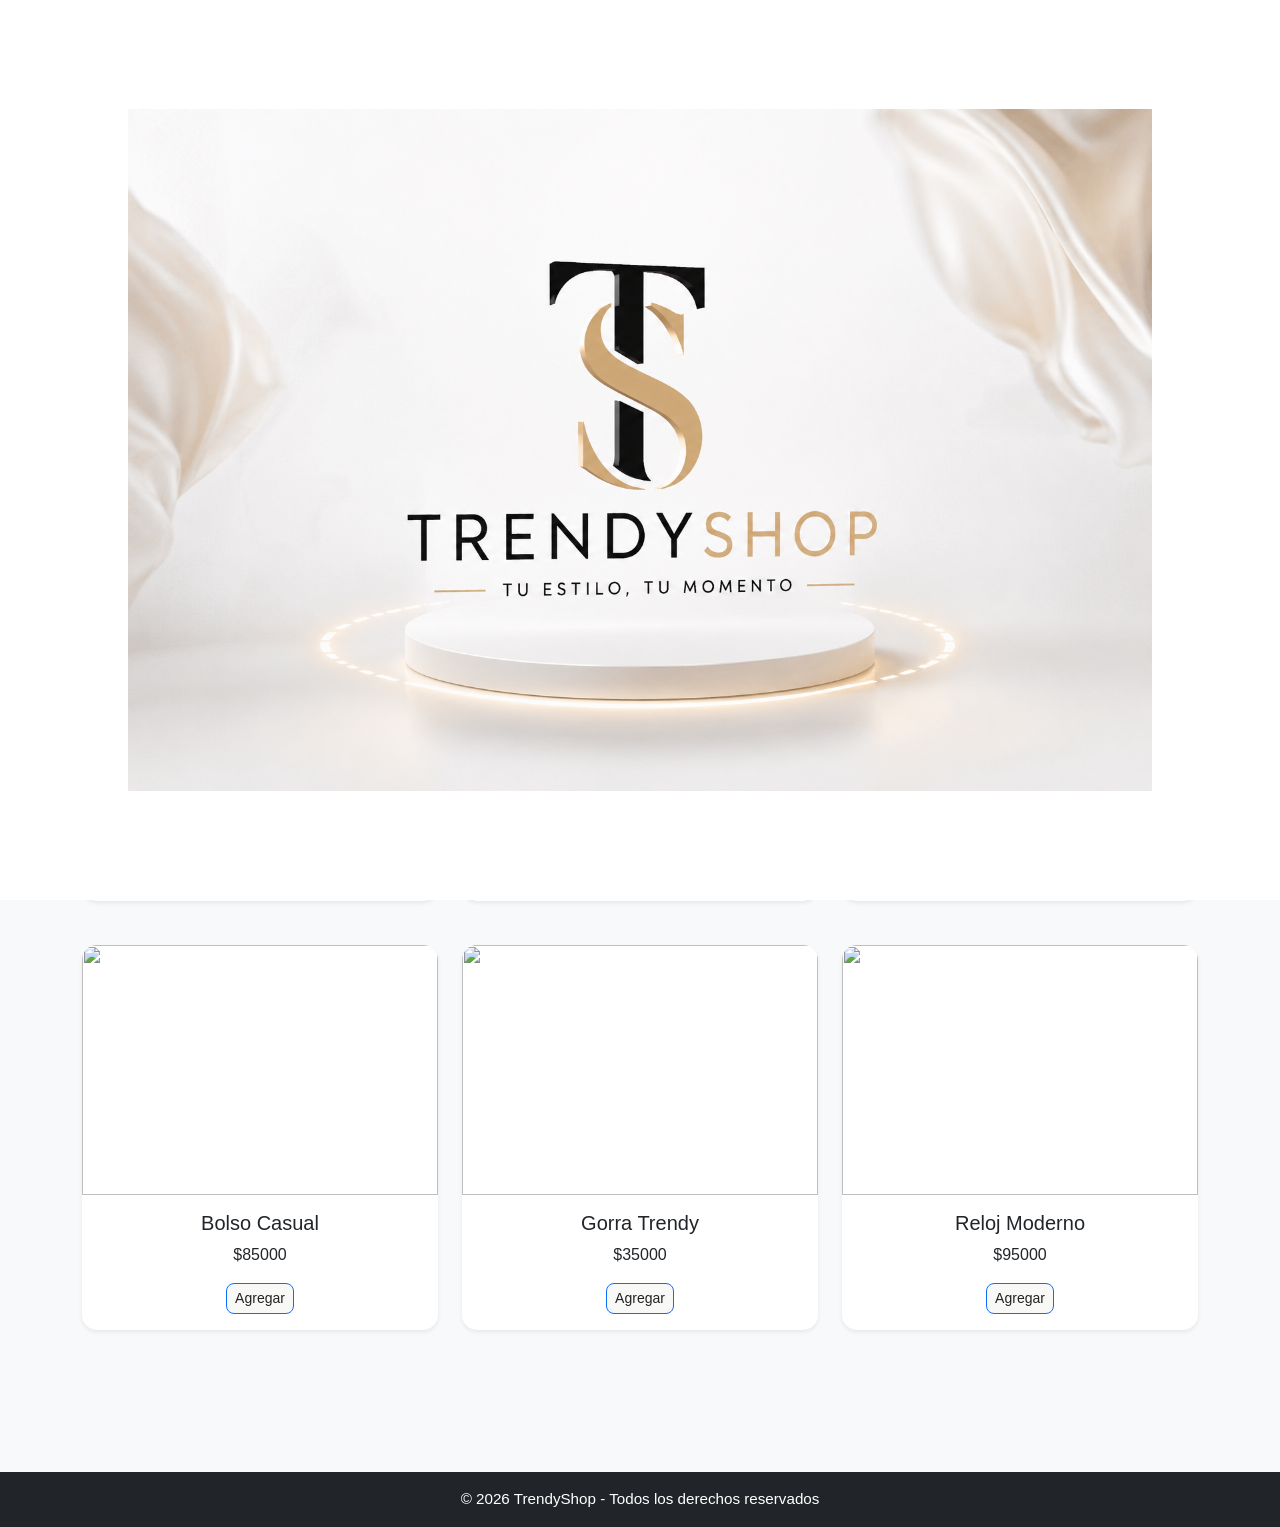
==== commit c7f65a49: "agregando pantalla de carga" ====
--- a/index.html
+++ b/index.html
@@ -9,10 +9,15 @@
       href="https://cdn.jsdelivr.net/npm/bootstrap@5.3.3/dist/css/bootstrap.min.css"
       rel="stylesheet"
     />
-    <link rel="stylesheet" href="css/style.css" />
+    <link rel="stylesheet" href="css/style.css"/>
   </head>
 
   <body>
+
+    <div id="pantalla-carga">
+      <img src="assets/images/background.png" alt="" class="imagen-carga">
+    </div>
+
     <!-- Navbar -->
     <nav class="navbar navbar-expand-lg navbar-dark bg-dark">
       <div class="container" id="container-navbar">
--- a/css/style.css
+++ b/css/style.css
@@ -30,12 +30,6 @@
 
 /* NAVBAR */
 
-.navbar {
-  /* position: fixed; */
-  width: 100vw;
-  z-index: 10000;
-}
-
 .navbar-brand {
   font-size: 1.6rem;
   font-weight: bold;
@@ -74,6 +68,38 @@
   color: #232323;
 }
 
+/* Loader */
+
+#pantalla-carga {
+    position: fixed;
+    top: 0;
+    left: 0;
+    width: 100vw;
+    height: 100vh;
+    background-color: #ffffff;
+    display: flex;
+    justify-content: center;
+    align-items: center;
+    z-index: 99999;
+    
+    /* CAMBIA ESTO: 1.5s es el tiempo que tardará en volverse completamente transparente */
+    transition: opacity 1.5s ease-in-out; 
+}
+
+.imagen-carga {
+    max-width: 80%;     /* Evita que en celulares la imagen sea más grande que la pantalla */
+    height: auto;       /* Mantiene la proporción original de la imagen */
+    object-fit: contain;
+    animation: latido 5s infinite ease-in-out;
+}
+
+/* Animación opcional de respiración para la imagen */
+@keyframes latido {
+    0%, 100% { transform: scale(1); }
+    50% { transform: scale(1.1); }
+}
+
+/* LOGO */
 #logo {
   width: 120px;
 }
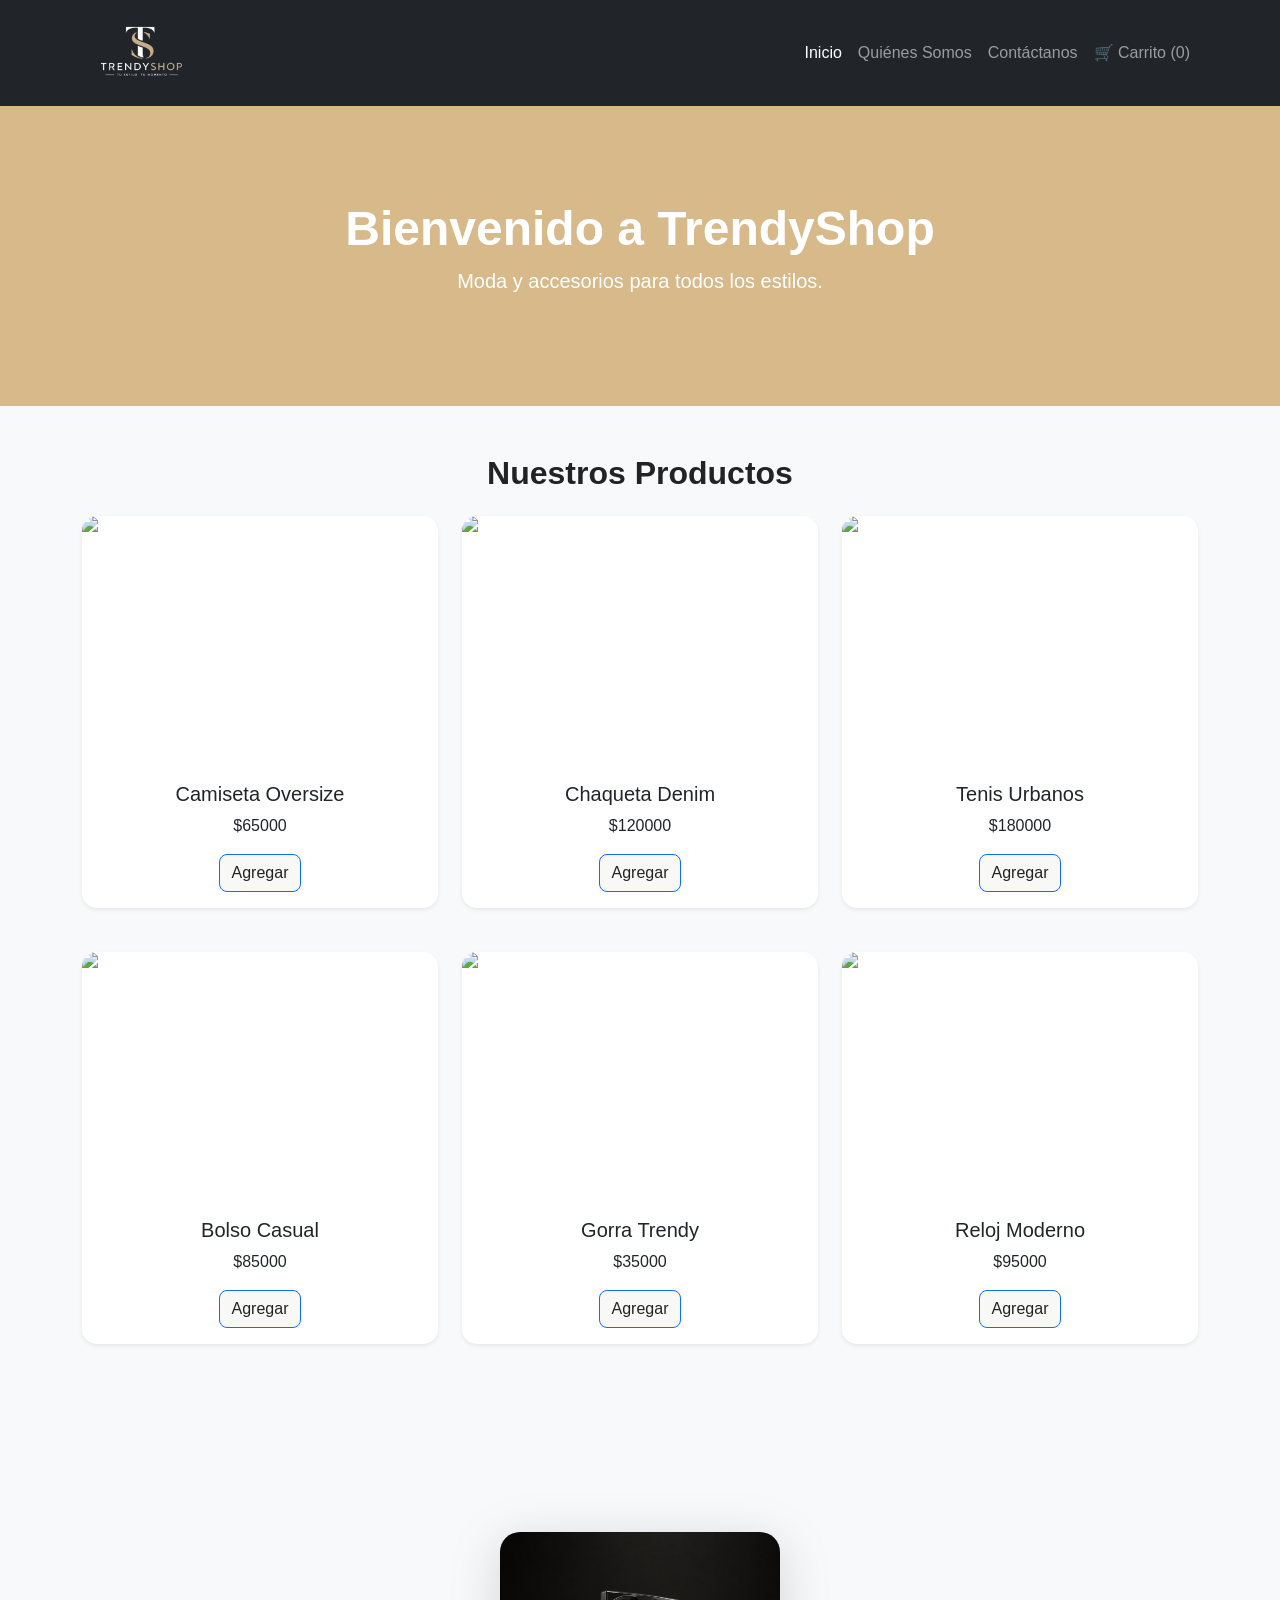
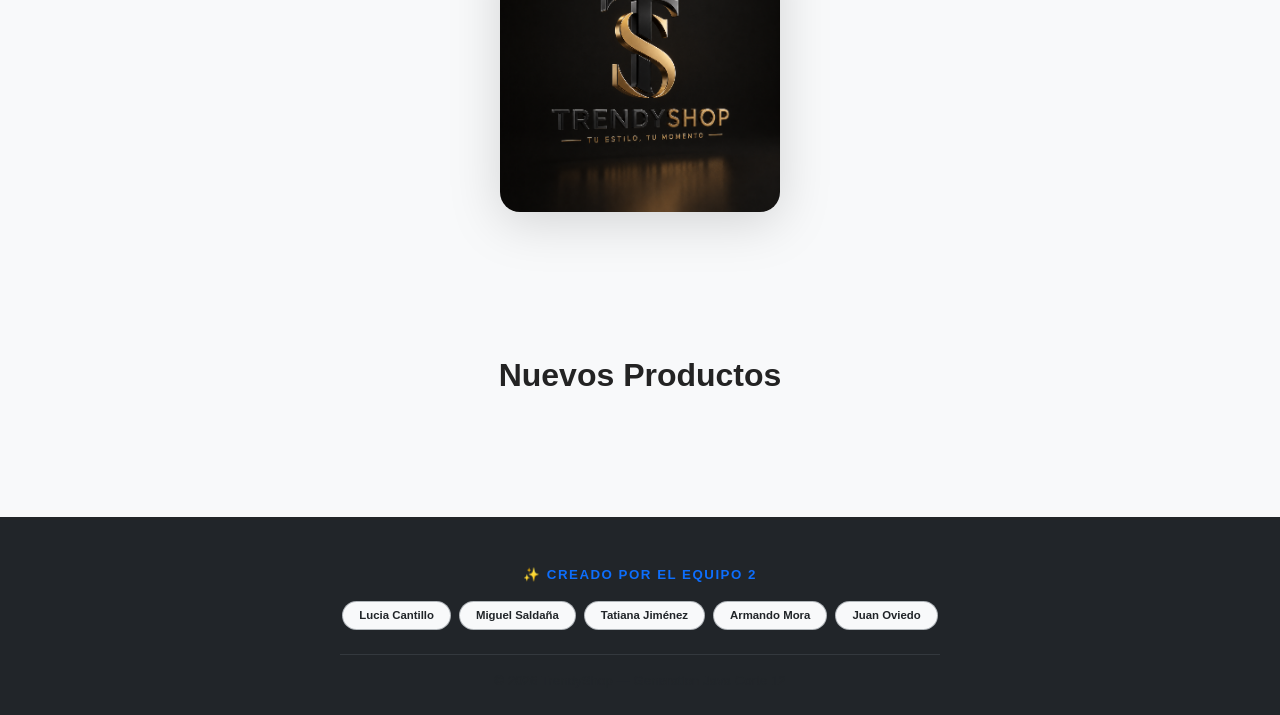
==== commit 61277696: "Codigo completo, funcionando sin errores" ====
--- a/index.html
+++ b/index.html
@@ -9,20 +9,15 @@
       href="https://cdn.jsdelivr.net/npm/bootstrap@5.3.3/dist/css/bootstrap.min.css"
       rel="stylesheet"
     />
-    <link rel="stylesheet" href="css/style.css"/>
+    <link rel="stylesheet" href="css/style.css" />
   </head>
 
   <body>
-
-    <div id="pantalla-carga">
-      <img src="assets/images/background.png" alt="" class="imagen-carga">
-    </div>
-
     <!-- Navbar -->
     <nav class="navbar navbar-expand-lg navbar-dark bg-dark">
-      <div class="container" id="container-navbar">
-        <a class="navbar-brand" href="index.html" id="logo"> 
-          <img src="assets/images/logo - blanco.png" alt="">   
+      <div class="container">
+        <a class="navbar-brand" href="index.html" id="logo">
+          <img src="assets/images/logo - blanco.png" alt="" />
         </a>
 
         <button
@@ -48,8 +43,9 @@
               <a class="nav-link" href="contactanos.html">Contáctanos</a>
             </li>
 
+            <!-- 🛒 CARRITO DROPDOWN -->
             <li class="nav-item">
-              <a class="nav-link" href="#">
+              <a class="nav-link" href="carrito.html">
                 🛒 Carrito (<span id="contador-carrito">0</span>)
               </a>
             </li>
@@ -59,7 +55,7 @@
     </nav>
 
     <!-- Hero -->
-    <header class="b text-white text-center py-5 ">
+    <header class="b text-white text-center py-5">
       <div class="container">
         <h1>Bienvenido a TrendyShop</h1>
         <p class="lead">Moda y accesorios para todos los estilos.</p>
@@ -67,26 +63,78 @@
     </header>
 
     <!-- Catálogo -->
-    <main>
-      <section class="container my-5">
-        <h2 class="text-center mb-4">Nuestros Productos</h2>
+    <section class="container my-5">
+      <h2 class="text-center mb-4">Nuestros Productos</h2>
 
-        <div class="row" id="contenedor-productos">
-          <!-- Las tarjetas se cargarán con JavaScript -->
-        </div>
-      </section>
-    </main>
+      <div class="row" id="contenedor-productos">
+        <!-- JS -->
+      </div>
+    </section>
+    <section class="logo-separador">
+      <img
+        src="./assets/images/ImagenLogo.png"
+        alt="Logo de la tienda"
+        class="imagen-logo"
+      />
+    </section>
+    <section class="container my-5">
+      <h2 class="text-center mb-4">Nuevos Productos</h2>
+
+      <div class="row" id="contenedor-productosDos">
+        <!-- JS -->
+      </div>
+    </section>
 
     <!-- Footer -->
-    <footer class="bg-dark text-white text-center p-3">
-      <p class="mb-0">© 2026 TrendyShop - Todos los derechos reservados</p>
+    <footer class="bg-dark text-white pt-5 pb-4">
+      <div class="container text-center">
+        <p
+          class="mb-3 text-uppercase fw-bold small"
+          style="color: #0d6efd; letter-spacing: 1.5px"
+        >
+          ✨ Creado por el equipo 2
+        </p>
+
+        <div class="d-flex flex-wrap justify-content-center gap-2 mb-4">
+          <span
+            class="badge rounded-pill bg-light text-dark px-3 py-2 border border-secondary border-opacity-50"
+            >Lucia Cantillo</span
+          >
+          <span
+            class="badge rounded-pill bg-light text-dark px-3 py-2 border border-secondary border-opacity-50"
+            >Miguel Saldaña</span
+          >
+          <span
+            class="badge rounded-pill bg-light text-dark px-3 py-2 border border-secondary border-opacity-50"
+            >Tatiana Jiménez</span
+          >
+          <span
+            class="badge rounded-pill bg-light text-dark px-3 py-2 border border-secondary border-opacity-50"
+            >Armando Mora</span
+          >
+          <span
+            class="badge rounded-pill bg-light text-dark px-3 py-2 border border-secondary border-opacity-50"
+            >Juan Oviedo</span
+          >
+        </div>
+
+        <hr
+          class="border-secondary opacity-25 my-3"
+          style="max-width: 600px; margin: 0 auto"
+        />
+
+        <p class="mb-0 text-muted small tfg">
+          © 2026 TrendyShop — Generation Java Corte 12
+        </p>
+      </div>
     </footer>
 
-    <!-- Scripts -->
+    <!-- SCRIPTS -->
     <script src="js/productos.js"></script>
     <script src="js/carrito.js"></script>
     <script src="js/ui.js"></script>
     <script src="js/app.js"></script>
+    <script src="js/auth.js"></script>
 
     <script src="https://cdn.jsdelivr.net/npm/bootstrap@5.3.3/dist/js/bootstrap.bundle.min.js"></script>
   </body>
--- a/css/style.css
+++ b/css/style.css
@@ -29,7 +29,6 @@
 }
 
 /* NAVBAR */
-
 .navbar-brand {
   font-size: 1.6rem;
   font-weight: bold;
@@ -45,7 +44,6 @@
 
 /* HERO */
 header {
-  /* margin-top: 105px; */
   min-height: 300px;
   display: flex;
   align-items: center;
@@ -68,38 +66,6 @@
   color: #232323;
 }
 
-/* Loader */
-
-#pantalla-carga {
-    position: fixed;
-    top: 0;
-    left: 0;
-    width: 100vw;
-    height: 100vh;
-    background-color: #ffffff;
-    display: flex;
-    justify-content: center;
-    align-items: center;
-    z-index: 99999;
-    
-    /* CAMBIA ESTO: 1.5s es el tiempo que tardará en volverse completamente transparente */
-    transition: opacity 1.5s ease-in-out; 
-}
-
-.imagen-carga {
-    max-width: 80%;     /* Evita que en celulares la imagen sea más grande que la pantalla */
-    height: auto;       /* Mantiene la proporción original de la imagen */
-    object-fit: contain;
-    animation: latido 5s infinite ease-in-out;
-}
-
-/* Animación opcional de respiración para la imagen */
-@keyframes latido {
-    0%, 100% { transform: scale(1); }
-    50% { transform: scale(1.1); }
-}
-
-/* LOGO */
 #logo {
   width: 120px;
 }
@@ -147,12 +113,6 @@
 }
 
 /* FORMULARIO */
-
-.container-form{
-  justify-content: left;
-  align-items: center;
-}
-
 form label {
   font-weight: bold;
 }
@@ -163,10 +123,6 @@
 
 .form-control:focus {
   box-shadow: 0 0 10px rgba(13, 110, 253, 0.3);
-}
-
-.btn-enviar {
-  margin-top: 20px;
 }
 
 /* QUIÉNES SOMOS */
@@ -184,8 +140,98 @@
   font-size: 0.95rem;
 }
 
-/* Botones */
-.btn {
+/* Carrito */
+
+.carrito-img {
+  width: 80px;
+  height: 80px;
+  object-fit: cover;
+  border-radius: 10px;
+}
+
+.tabla-carrito th {
+  background-color: #111111;
+  color: #ffffff;
+}
+
+.resumen-card {
+  border: none;
+  border-radius: 15px;
+  box-shadow: 0 4px 15px rgba(0, 0, 0, 0.1);
+  position: sticky;
+  top: 20px;
+}
+
+.resumen-card .card-header {
+  background-color: #d7b98a;
+  color: #111111;
+  font-weight: bold;
+  font-size: 1.1rem;
+  border-radius: 15px 15px 0 0 !important;
+}
+
+.btn-vaciar {
+  background-color: #f8f8f6;
+  border: 2px solid #dc3545;
+  color: #dc3545;
+  border-radius: 8px;
+  transition: 0.3s;
+}
+
+.btn-vaciar:hover {
+  background-color: #dc3545;
+  color: #fff;
+}
+
+.btn-pagar {
+  background-color: #f8f8f6;
+  color: #232323;
+  border: none;
+  border-radius: 8px;
+  font-weight: bold;
+  transition: 0.3s;
+}
+
+.btn-pagar:hover {
+  background-color: #d7b98a;
+  color: #111111;
+}
+
+.carrito-vacio {
+  text-align: center;
+  padding: 60px 20px;
+}
+
+.carrito-vacio .icono {
+  font-size: 5rem;
+  display: block;
+  margin-bottom: 20px;
+}
+
+/*Imagen de logo separador*/
+.logo-separador {
+  display: flex;
+  justify-content: center;
+  align-items: center;
+  padding: 4rem 0;
+  margin: 2rem 0;
+}
+
+.imagen-logo {
+  width: 280px;
+  max-width: 90%;
+  height: auto;
+  border-radius: 20px;
+  transition: all 0.4s ease;
+  filter: drop-shadow(0 10px 25px rgba(0, 0, 0, 0.15));
+}
+
+.imagen-logo:hover {
+  transform: scale(1.05) rotate(2deg);
+}
+
+.tfg {
+  color: white;
 }
 
 /* RESPONSIVE TABLET */
